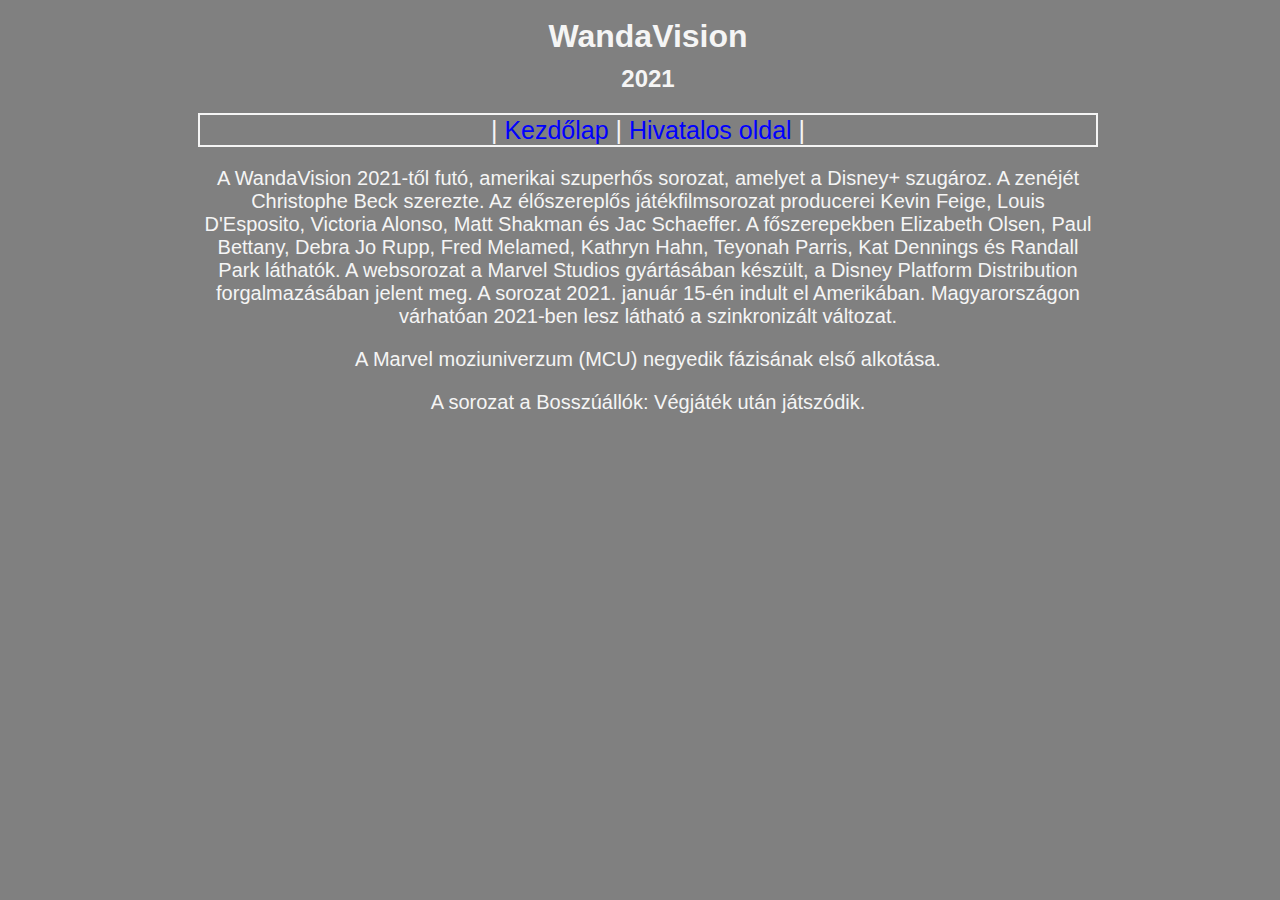
==== index.html @ 59ba296f "1. verzió" ====
<!DOCTYPE html>
<html lang="hu">

<head>
    <meta charset="UTF-8">
    <meta name="viewport" content="width=device-width, initial-scale=1.0">
    <title>WandaVision</title>
    <link rel="stylesheet" href="style.css">
</head>

<body>
    <h1 id="cim">WandaVision</h1>
    <h2 id="evszam">2021</h2>

    <div id="menu">
        |
        <a href="index.html" target="_blank">Kezdőlap</a>
        |
        <a href="https://www.marvel.com/tv-shows/wandavision/1" target="_blank">Hivatalos oldal</a>
        |
    </div>

    <div id="tartalom">
        <p>A WandaVision 2021-től futó, amerikai szuperhős sorozat, amelyet a Disney+ szugároz. A
        zenéjét Christophe Beck szerezte. Az élőszereplős játékfilmsorozat producerei Kevin Feige, Louis D'Esposito,
        Victoria Alonso, Matt Shakman és Jac Schaeffer. A főszerepekben Elizabeth Olsen, Paul Bettany, Debra Jo Rupp,
        Fred Melamed, Kathryn Hahn, Teyonah Parris, Kat Dennings és Randall Park láthatók. A websorozat a Marvel Studios
        gyártásában készült, a Disney Platform Distribution forgalmazásában jelent meg. A sorozat 2021. január 15-én
        indult el Amerikában. Magyarországon várhatóan 2021-ben lesz látható a szinkronizált változat.</p>

        <p>A Marvel moziuniverzum (MCU) negyedik fázisának első alkotása.</p>

        <p>A sorozat a Bosszúállók: Végjáték után játszódik.</p>
    </div>
</body>

</html>
---- style.css ----
/*:root {
    --hatter: #000;
    --menu: #fff;
    var(--menu)
}*/
/*#menu {
    display:inline;
}
#menu ul li {
    display:inline;
    padding: 10px;
}
*/

body {
    background-color: gray;
    width: 100%;
    padding-top: 10px;
}
#cim {
    color: whitesmoke;
    background-color: gray;
    text-align: center;
    font-family: Arial, Helvetica, sans-serif;
    width: 50%;
    margin: auto;
}
#evszam {
    color: whitesmoke;
    background-color: gray;
    text-align: center;
    font-family: Arial, Helvetica, sans-serif;
    padding-top: 0;
    width: 30%;
    margin: auto;
    margin-top: 10px;
}
#menu {
    border: 2px solid whitesmoke;
    font-size: 25px;
    font-family: Arial, Helvetica, sans-serif;
    text-align: center;
    color: whitesmoke;
    vertical-align: middle;
    width: 70%;
    height: 30px;
    line-height: 30px;
    margin: auto;
    margin-top: 20px;
}
#menu a {
    color: blue;
    text-decoration: none;
}
#menu a:hover {
    color: darkblue;
    text-decoration: underline;
}
#tartalom {
    width: 100%;
    min-width: calc(100vh - 30px);
}
#teaser {
    padding-top: 10px;
}
p {
    font-family: Arial, Helvetica, sans-serif;
    font-size: 20px;
    color: whitesmoke;
    width: 70%;
    text-align: justify;
    text-align: center;
    margin: auto;
    padding-top: 20px;
}
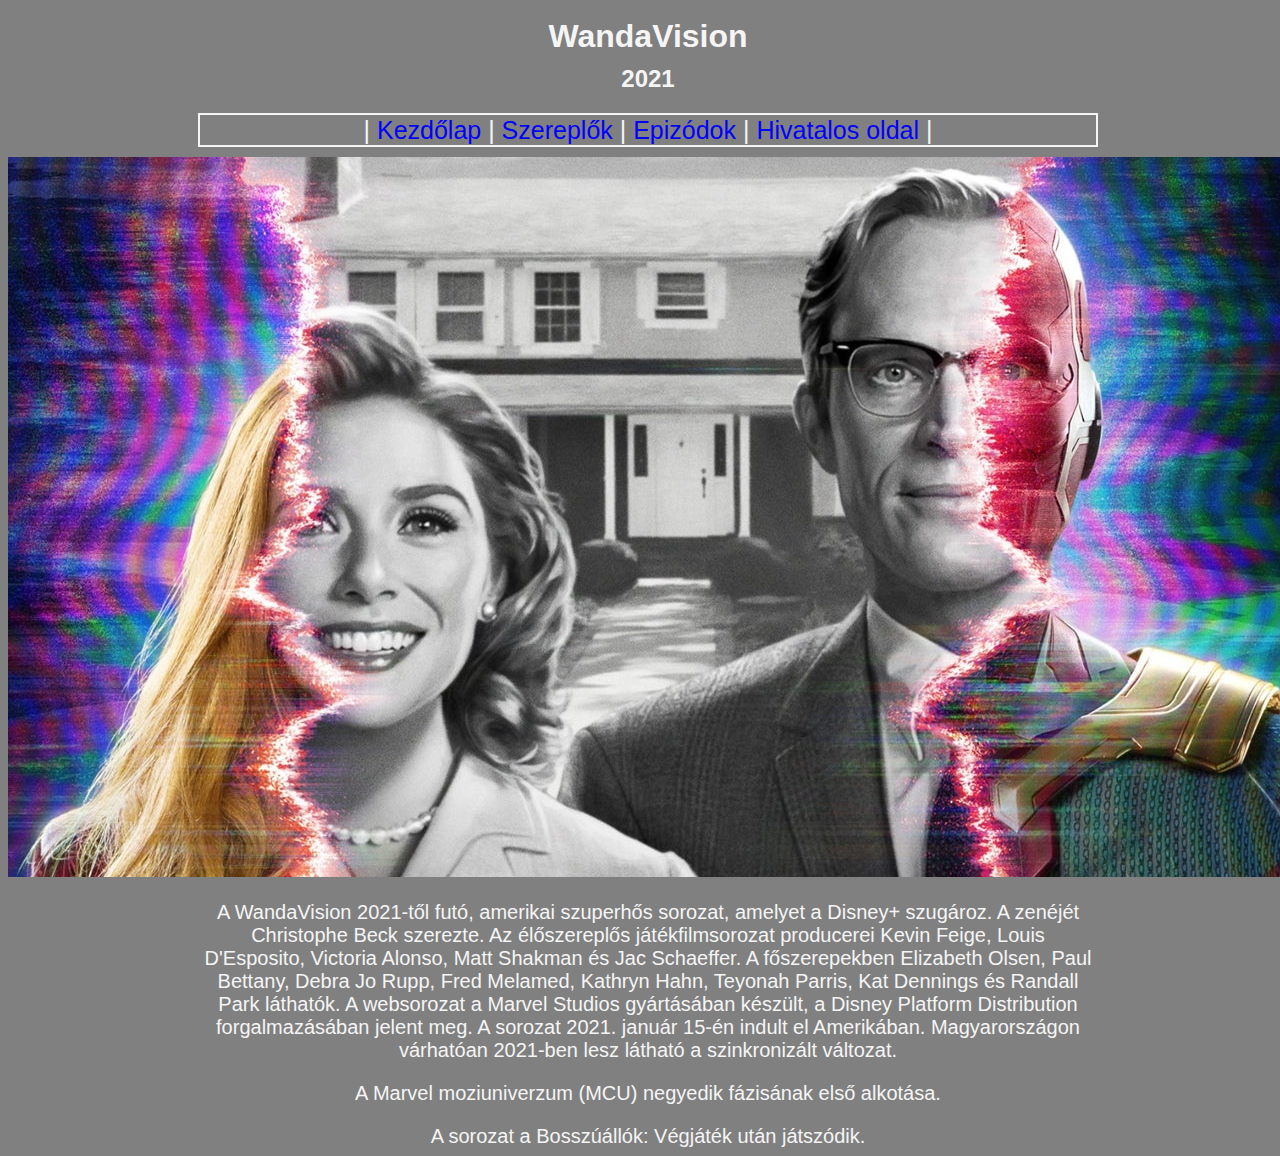
==== commit 766ca529: "update1" ====
--- a/index.html
+++ b/index.html
@@ -6,21 +6,28 @@
     <meta name="viewport" content="width=device-width, initial-scale=1.0">
     <title>WandaVision</title>
     <link rel="stylesheet" href="style.css">
+    <link rel="icon" href="logoo.jpeg" type="image/jpeg">
 </head>
 
 <body>
+
     <h1 id="cim">WandaVision</h1>
     <h2 id="evszam">2021</h2>
 
     <div id="menu">
         |
-        <a href="index.html" target="_blank">Kezdőlap</a>
+        <a href="index.html">Kezdőlap</a>
+        |
+        <a href="spoiler_sz.html">Szereplők</a>
+        |
+        <a href="spoiler_e.html">Epizódok</a>
         |
         <a href="https://www.marvel.com/tv-shows/wandavision/1" target="_blank">Hivatalos oldal</a>
         |
     </div>
 
     <div id="tartalom">
+    <img src="teaser.jpg" alt="" id="teaser">
         <p>A WandaVision 2021-től futó, amerikai szuperhős sorozat, amelyet a Disney+ szugároz. A
         zenéjét Christophe Beck szerezte. Az élőszereplős játékfilmsorozat producerei Kevin Feige, Louis D'Esposito,
         Victoria Alonso, Matt Shakman és Jac Schaeffer. A főszerepekben Elizabeth Olsen, Paul Bettany, Debra Jo Rupp,
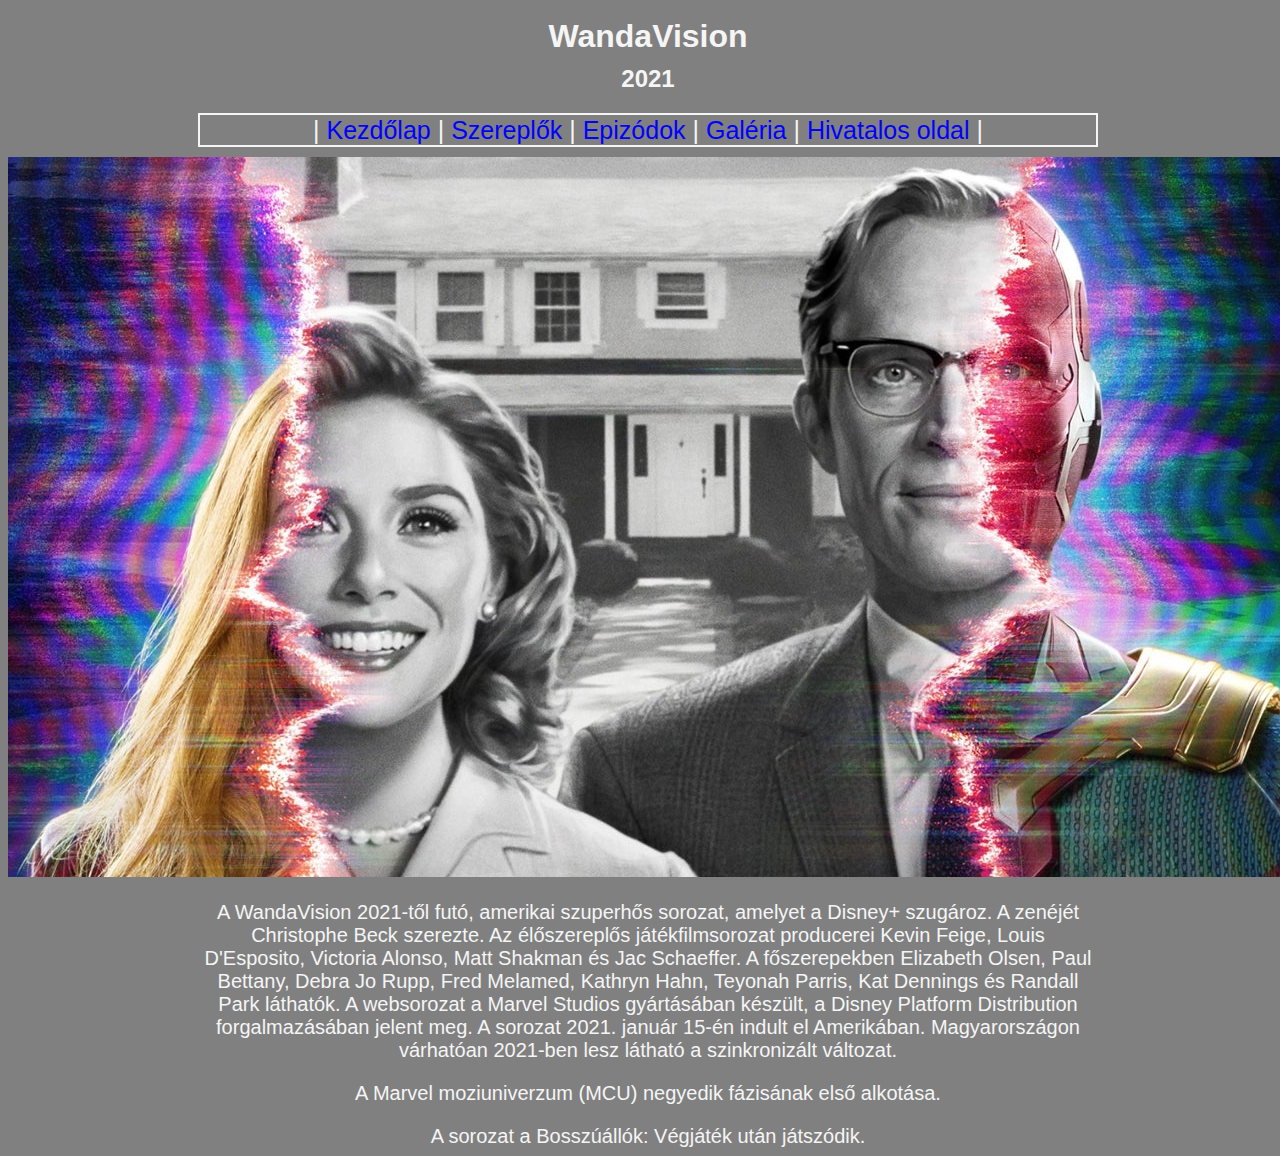
==== commit 7dc25f25: "update2" ====
--- a/index.html
+++ b/index.html
@@ -22,7 +22,9 @@
         |
         <a href="spoiler_e.html">Epizódok</a>
         |
-        <a href="https://www.marvel.com/tv-shows/wandavision/1" target="_blank">Hivatalos oldal</a>
+        <a href="spoiler_g.html">Galéria</a>
+        |
+        <a href="spoiler_h.html">Hivatalos oldal</a>
         |
     </div>
 
